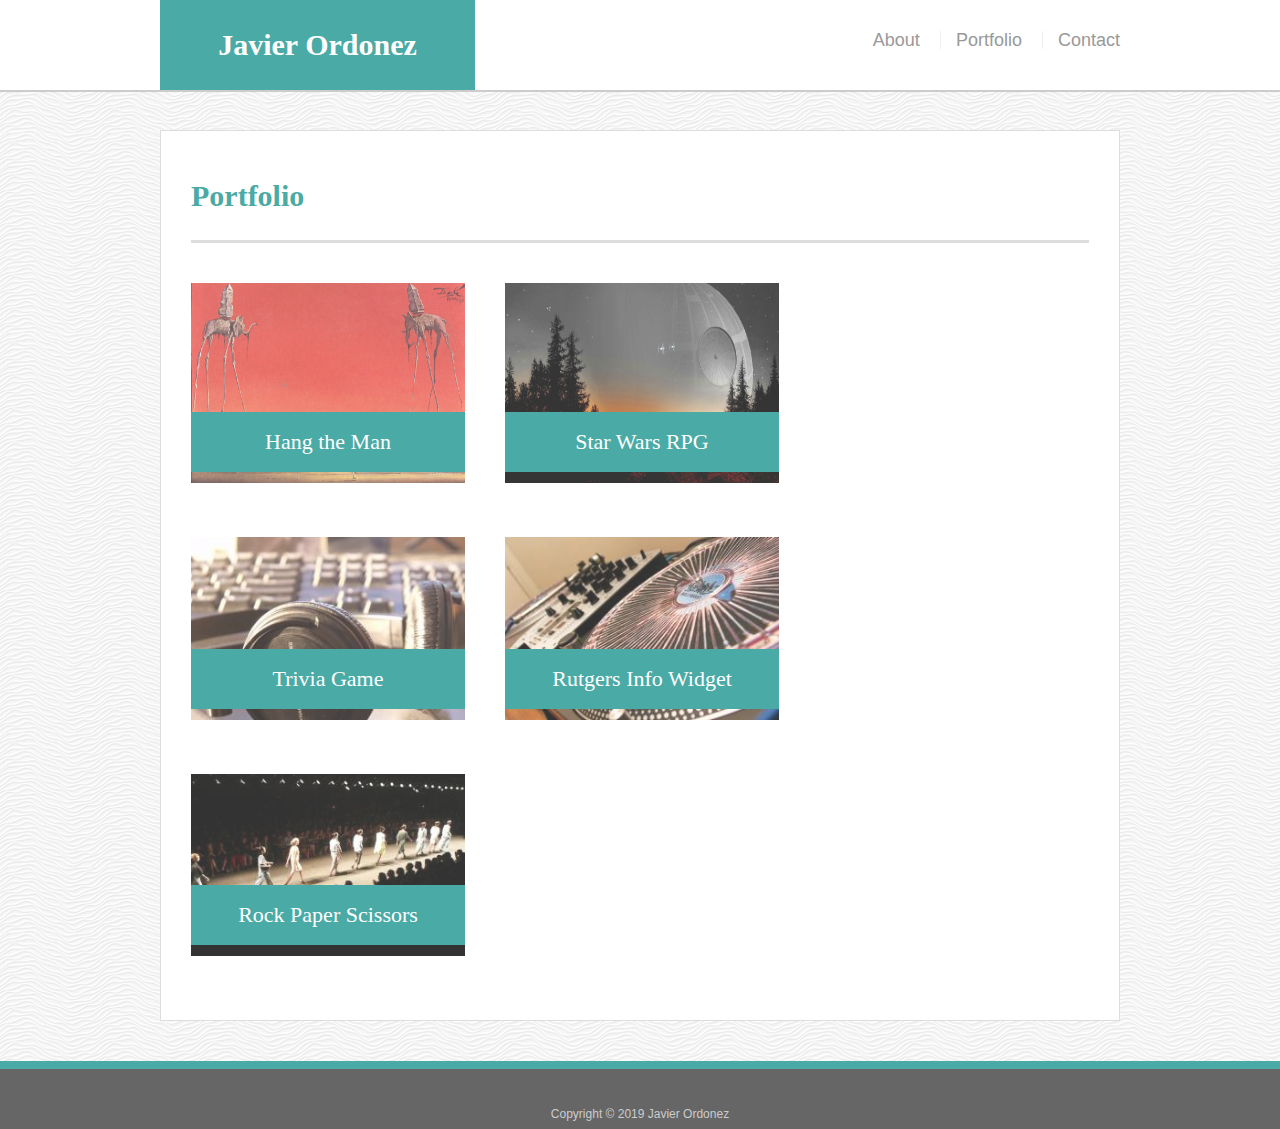
==== portfolio.html @ f77766d5 "update portfolio with projects" ====
<!doctype html>
<html lang="en-us">

<head>
  <meta charset="UTF-8">
  <meta name="viewport" content="width=device-width, initial-scale=1.0">
  <meta http-equiv="X-UA-Compatible" content="ie=edge">

  <title>Portfolio | Javier Ordonez</title>
  <link rel="stylesheet" type="text/css" href="assets/css/style.css">
</head>

<body>

  <header id="masthead">
    <div class="container">
      <a href="index.html" id="logo">Javier Ordonez</a>
      <nav>
        <a href="index.html">About</a>
        <a href="portfolio.html">Portfolio</a>
        <a href="contact.html">Contact</a>
      </nav>
    </div>
  </header>

  <div id="main-container" class="container">
    <section class="main-section">
      <h1>Portfolio</h1>

      <div class="work">
        <a href="https://javierordz.github.io/Word-Guess-Game/"><img src="assets/images/proj1.jpg" width="300px" height="200px" alt="Hang the Man"></a>
        <h3>Hang the Man</h3>
      </div>

      <div class="work">
        <a href="https://javierordz.github.io/unit-4-game/"><img src="assets/images/proj2.jpg" width="300px" height="200px" alt="Star Wars RPG" ></a>
        <h3>Star Wars RPG</h3>
      </div>

      <div class="work">
        <img src="assets/images/proj3.jpg" alt="Trivia Game">
        <h3>Trivia Game</h3>
      </div>

      <div class="work">
        <img src="assets/images/proj4.jpg" alt="Rutgers Info Widget">
        <h3>Rutgers Info Widget</h3>
      </div>

      <div class="work">
        <img src="assets/images/proj5.jpg" alt="Rock Paper Scissors">
        <h3>Rock Paper Scissors</h3>
      </div>

    </section>

  </div>

  <footer>
    <div class="container">
      Copyright &copy; 2019 Javier Ordonez
    </div>
  </footer>
</body>

</html>
---- assets/css/style.css ----
body {
  font-family: Arial, "Helvetica Neue", Helvetica, sans-serif;
  font-size: 18px;
  margin: 0px;
  line-height: 30px;
  color: #777777;
  background: url("../images/white-waves.png");
}

* {
  box-sizing: border-box;
}

/* general */

.container {
  width: 100%;
  max-width: 960px;
  margin: 0 auto;
  clear: both;
}

h1,
h2,
h3,
p {
  margin-bottom: 20px;
}

p:last-child {
  margin-bottom: 0;
}

h1,
h2,
h3 {
  font-family: Georgia, Times, "Times New Roman", serif;
  font-weight: 700;
  color: #4aaaa5;
}

h1 {
  padding-bottom: 20px;
  font-size: 30px;
  line-height: 49px;
  border-bottom: 3px solid #dddddd;
  margin-top:10px;
}

h2,
h3 {
  font-size: 22px;
}

/* header */

#masthead {
  position: fixed;
  z-index: 99;
  width: 100%;
  margin: 0 0 30px;
  overflow: auto;
  color: #ffffff;
  background: #ffffff;
  border-bottom: 2px solid #cccccc;
}

#logo {
  float: left;
  width: 315px;
  height: 90px;
  font-family: Georgia, Times, "Times New Roman", serif;
  font-size: 30px;
  font-weight: 700;
  line-height: 90px;
  color: #ffffff;
  text-align: center;
  text-decoration: none;
  background: #4aaaa5;
}

nav {
  float: right;
  margin-top: 25px;
}

nav a {
  display: inline-block;
  padding-left: 15px;
  margin-left: 15px;
  line-height: 18px;
  color: #999;
  text-decoration: none;
  border-left: 1px solid #efefef;
}

nav a:first-child {
  border-left: 0 none;
}

/* footer */

footer {
  padding: 30px 0;
  clear: both;
  font-size: 12px;
  color: #ffffff;
  color: #cccccc;
  text-align: center;
  background: #666666;
  border-top: 8px solid #4aaaa5;
  height: 50px;
}

h3, h2 {
  padding-bottom: 20px;
  margin-bottom: 15px;
  line-height: 22px;
  border-bottom: 2px solid #eeeeee;
}

/* main */

#main-container {
  padding-top: 130px;
  min-height: calc(100vh - 70px);
}

.main-section {
  float: left;
  width: 100%;
  max-width: 960px;
  padding: 30px;
  margin: 0 0 40px;
  background: #ffffff;
  border: 1px solid #dddddd;
}

/* portfolio page */

.work {
  position: relative;
  float: left;
  width: 274px;
  margin: 20px 0 25px;
  overflow: auto;
}

.work:nth-child(even) {
  margin-right: 40px;
}

.work img {
  width: 100%;
  border: 0 none;
  opacity: 0.8;
}

.work h3 {
  position: absolute;
  bottom: 20px;
  width: 100%;
  padding: 15px;
  margin-bottom: 0;
  font-weight: 300;
  line-height: 30px;
  color: #ffffff;
  text-align: center;
  background: #4aaaa5;
  border-bottom: 0;
}

.auth-image {
  float: left;
  width: 200px;
  height: auto;
  margin-top: 10px;
  margin-right: 25px;
}

/* contact page */

#contact-form ul {
  margin-bottom: 20px;
}

#contact-form li {
  margin-bottom: 10px;
}

label,
input[type=text],
input[type=email],
textarea {
  display: block;
  width: 100%;
}

input[type=text],
input[type=email],
textarea {
  height: 35px;
  padding: 0 10px;
  margin-bottom: 10px;
  font-size: 14px;
  border: 1px solid #dddddd;
}

textarea {
  height: 200px;
}

input[type=submit] {
  padding: 10px 30px;
  font-size: 18px;
  color: #ffffff;
  cursor: pointer;
  background: #4aaaa5;
  border: 0 none;
}

@media screen and (max-width: 980px) {
  .container {
    max-width: 750px;
  }
}

@media screen and (max-width: 768px) {
  #main-section {
    margin-left: 15px;
    margin-right: 15px;
  }

}

@media screen and (max-width: 640px) {
  #masthead {
    margin: 0px;
    position: static;
  }
  #logo {
    width: 100%;
  }
  nav {
    text-align: center;
    margin: 0px;
    float: none;
  }

  #main-container {
    padding: 15px;
  }

  nav a {
    text-align: center;
  }

  .work {
    width: 100%;
  }
}
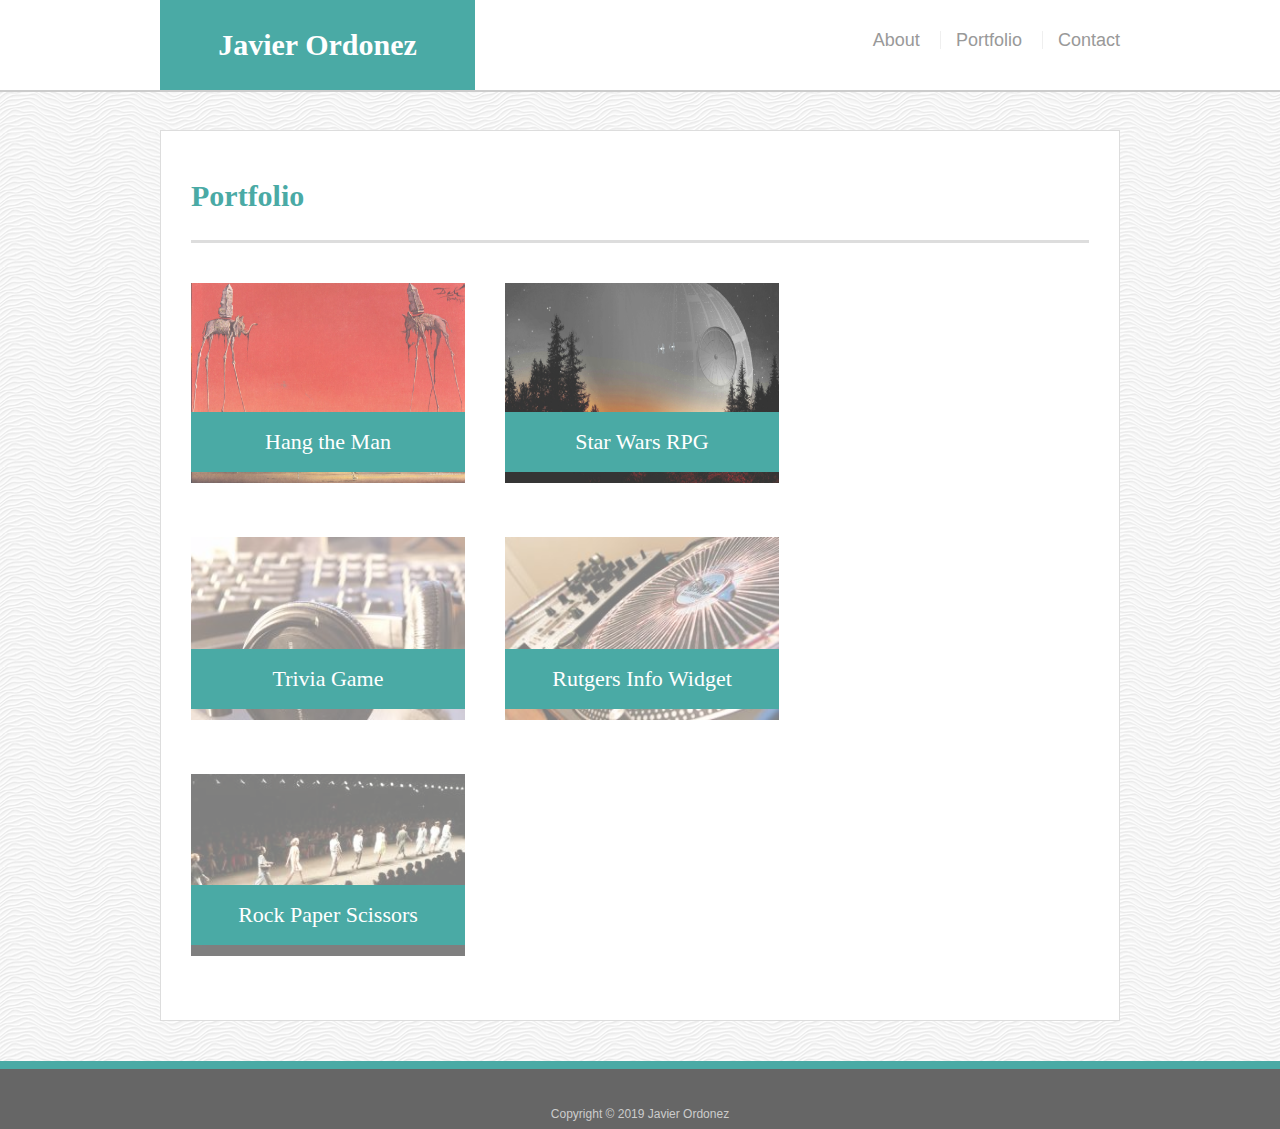
==== commit df60d99f: "portfolio updates" ====
--- a/portfolio.html
+++ b/portfolio.html
@@ -38,17 +38,17 @@
       </div>
 
       <div class="work">
-        <img src="assets/images/proj3.jpg" alt="Trivia Game">
+        <img src="assets/images/proj3.jpg" alt="Trivia Game" style="opacity: 0.5;">
         <h3>Trivia Game</h3>
       </div>
 
       <div class="work">
-        <img src="assets/images/proj4.jpg" alt="Rutgers Info Widget">
+        <img src="assets/images/proj4.jpg" alt="Rutgers Info Widget" style="opacity: 0.5;">
         <h3>Rutgers Info Widget</h3>
       </div>
 
       <div class="work">
-        <img src="assets/images/proj5.jpg" alt="Rock Paper Scissors">
+        <img src="assets/images/proj5.jpg" alt="Rock Paper Scissors" style="opacity: 0.5;">
         <h3>Rock Paper Scissors</h3>
       </div>
 
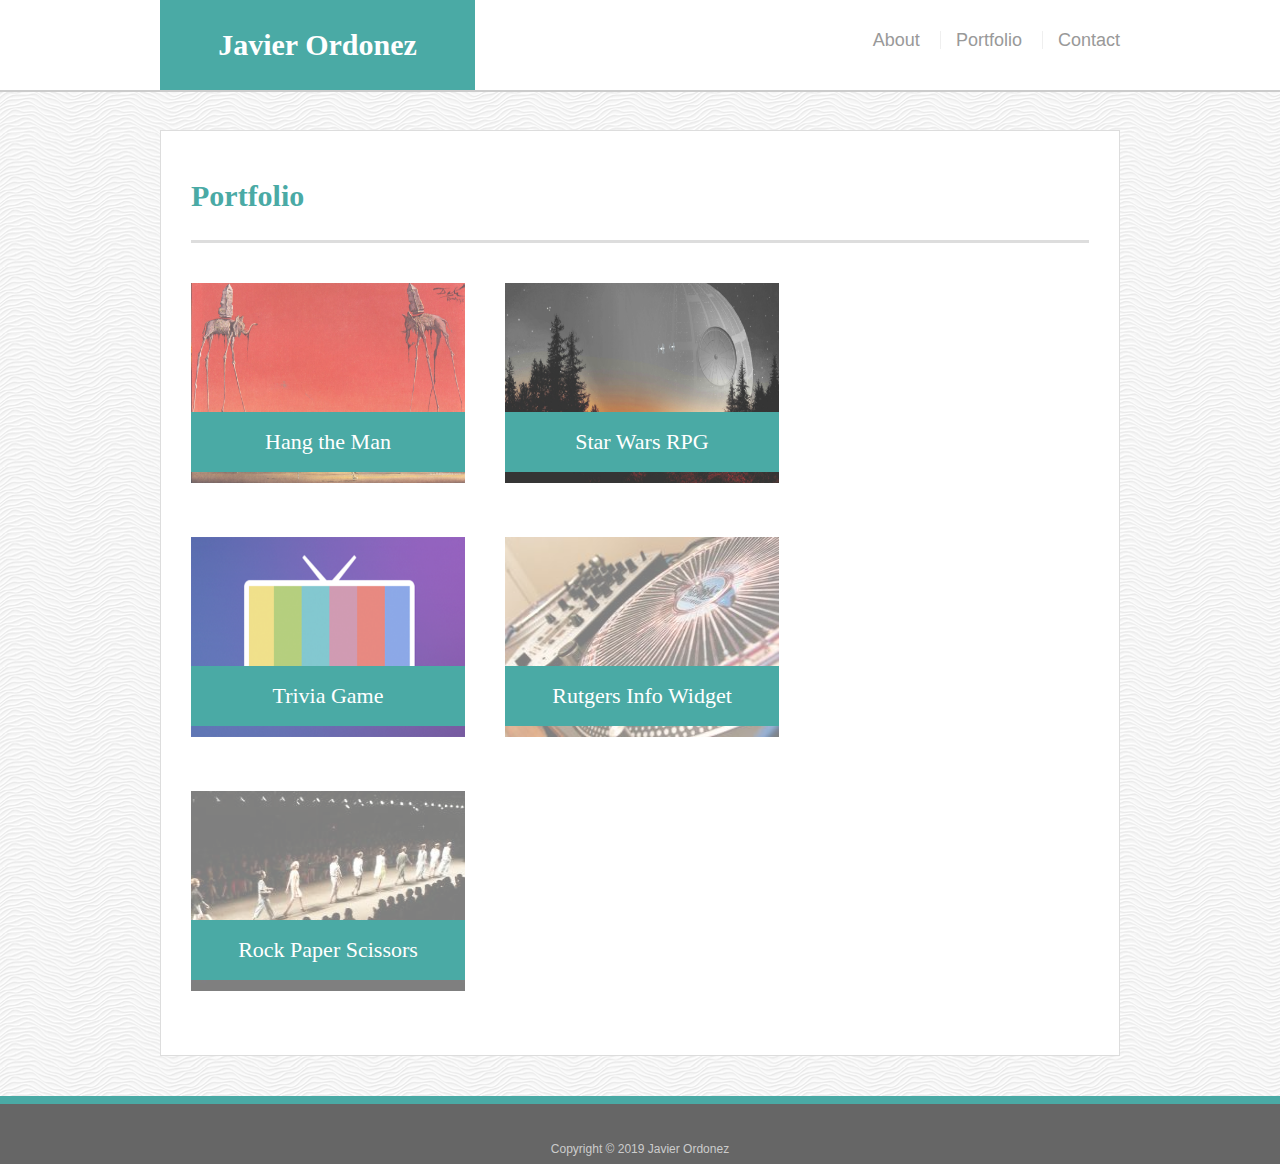
==== commit a171b6cf: "add Trivia Game" ====
--- a/portfolio.html
+++ b/portfolio.html
@@ -28,27 +28,27 @@
       <h1>Portfolio</h1>
 
       <div class="work">
-        <a href="https://javierordz.github.io/Word-Guess-Game/"><img src="assets/images/proj1.jpg" width="300px" height="200px" alt="Hang the Man"></a>
+        <a href="https://javierordz.github.io/Word-Guess-Game/"><img src="assets/images/proj1.jpg" height="200px" alt="Hang the Man"></a>
         <h3>Hang the Man</h3>
       </div>
 
       <div class="work">
-        <a href="https://javierordz.github.io/unit-4-game/"><img src="assets/images/proj2.jpg" width="300px" height="200px" alt="Star Wars RPG" ></a>
+        <a href="https://javierordz.github.io/unit-4-game/"><img src="assets/images/proj2.jpg" height="200px" alt="Star Wars RPG" ></a>
         <h3>Star Wars RPG</h3>
       </div>
 
       <div class="work">
-        <img src="assets/images/proj3.jpg" alt="Trivia Game" style="opacity: 0.5;">
+        <a href="https://javierordz.github.io/TriviaGame/"><img src="assets/images/proj3.png" height="200px" alt="Trivia Game" ></a>  
         <h3>Trivia Game</h3>
       </div>
 
       <div class="work">
-        <img src="assets/images/proj4.jpg" alt="Rutgers Info Widget" style="opacity: 0.5;">
+        <img src="assets/images/proj4.jpg" height="200px" alt="Rutgers Info Widget" style="opacity: 0.5;">
         <h3>Rutgers Info Widget</h3>
       </div>
 
       <div class="work">
-        <img src="assets/images/proj5.jpg" alt="Rock Paper Scissors" style="opacity: 0.5;">
+        <img src="assets/images/proj5.jpg" height="200px" alt="Rock Paper Scissors" style="opacity: 0.5;">
         <h3>Rock Paper Scissors</h3>
       </div>
 
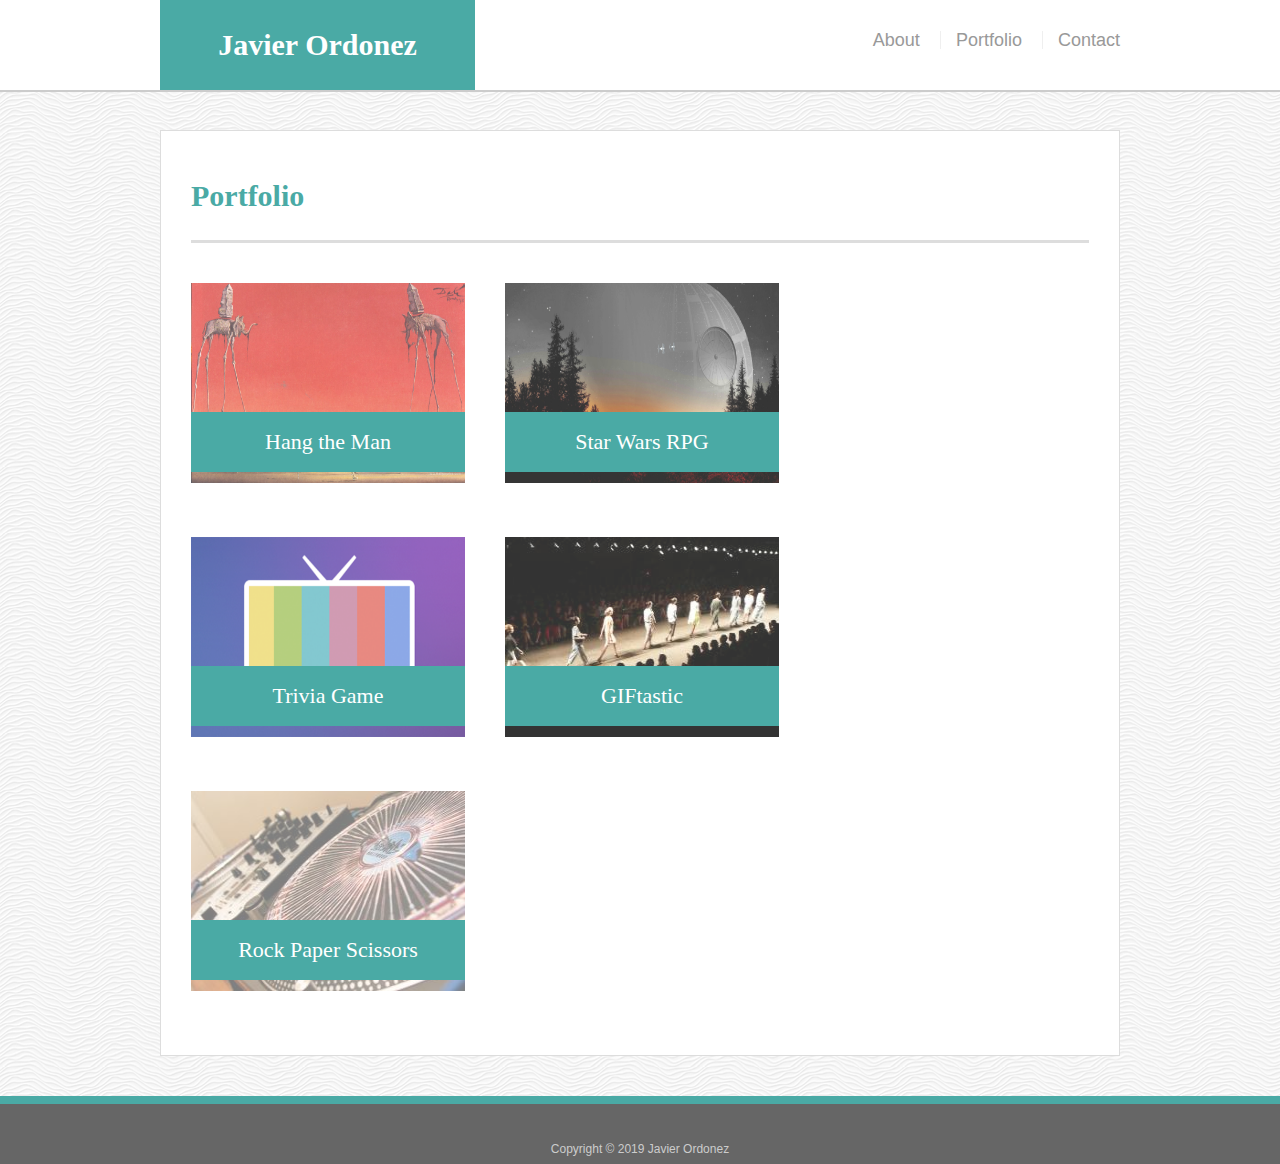
==== commit fd4ac97f: "update GIF portfolio link" ====
--- a/portfolio.html
+++ b/portfolio.html
@@ -43,12 +43,12 @@
       </div>
 
       <div class="work">
-        <img src="assets/images/proj4.jpg" height="200px" alt="Rutgers Info Widget" style="opacity: 0.5;">
-        <h3>Rutgers Info Widget</h3>
+        <a href="https://javierordz.github.io/GIFtastic/"><img src="assets/images/proj5.jpg" height="200px" alt="GIFtastic"></a>
+        <h3>GIFtastic</h3>
       </div>
 
       <div class="work">
-        <img src="assets/images/proj5.jpg" height="200px" alt="Rock Paper Scissors" style="opacity: 0.5;">
+        <img src="assets/images/proj4.jpg" height="200px" alt="Rock Paper Scissors" style="opacity: 0.5;">
         <h3>Rock Paper Scissors</h3>
       </div>
 
